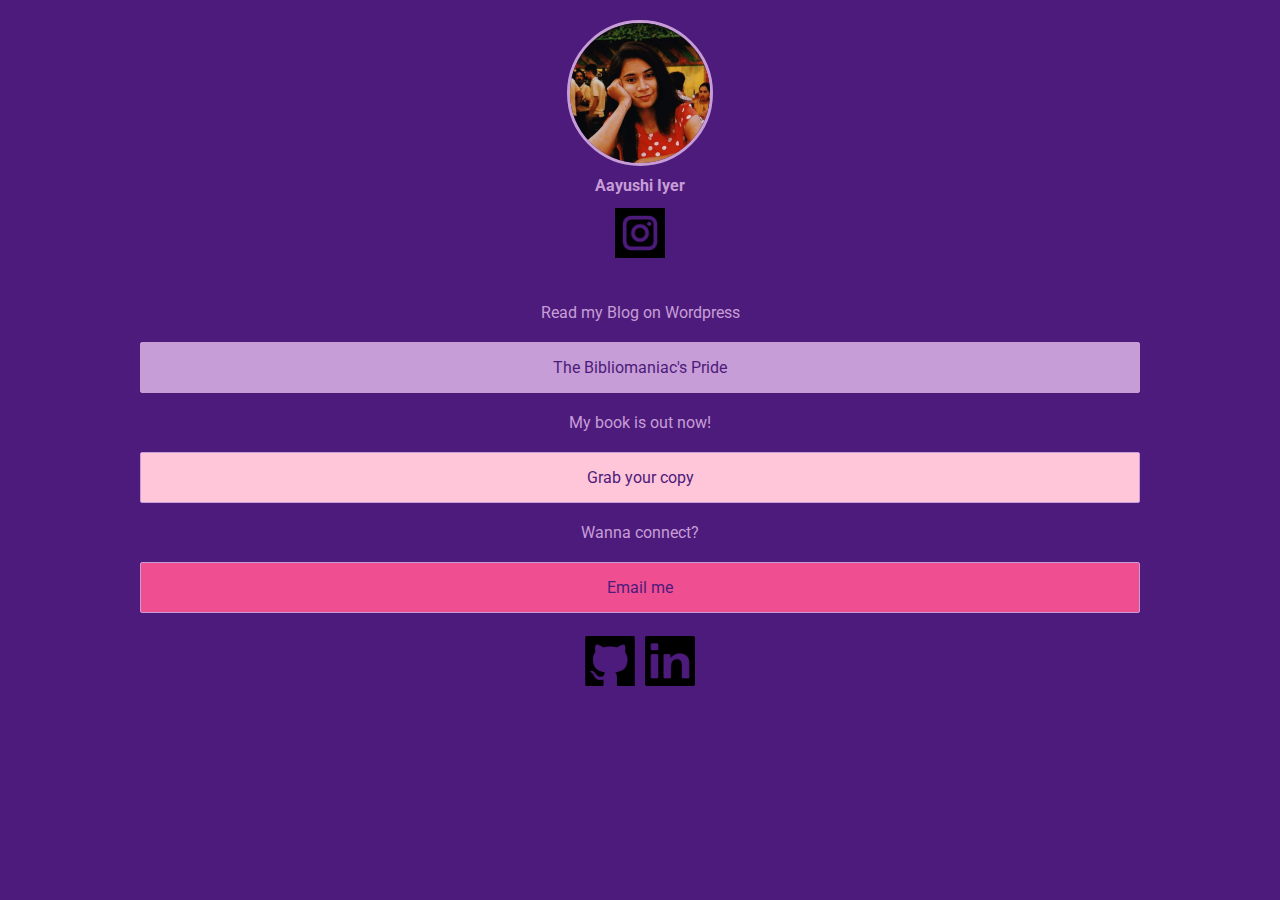
==== index.html @ 681afadd "push" ====
<!DOCTYPE html>
<html lang="en">
	<head>
		<meta charset="UTF-8" />
		<meta name="viewport" content="width=device-width, initial-scale=1.0" />
		<meta http-equiv="X-UA-Compatible" content="ie=edge" />
		<link
			href="https://fonts.googleapis.com/css2?family=Roboto:wght@700&display=swap"
			rel="stylesheet"
		/>
		<link rel="stylesheet" href="style.css"/>
		<title>Aayushi's Links</title>
		<script
			async
			src="https://www.googletagmanager.com/gtag/js?id=UA-177429414-1"
		></script>
		<script>
			window.dataLayer = window.dataLayer || [];
			function gtag() {
				dataLayer.push(arguments);
			}
			gtag('js', new Date());

			gtag('config', 'UA-177429414-1');
		</script>
	</head>
	<body>
		<div class="container">
			<div class="circle-shape">
				<a
					href="https://www.instagram.com/astro_aayushi/"
					target="_blank"
					rel="noopener noreferrer"
				>
					<img src="images/pic.jpg" alt="Pic" class="profile-pic" />
				</a>
			</div>
			<a
				href="https://www.instagram.com/astro_aayushi/"
				target="_blank"
				rel="noopener noreferrer"
				class="ig-link"
			>
				Aayushi Iyer
			</a>
			<a
					href="https://www.instagram.com/astro_aayushi/"
					target="_blank"
					rel="noopener noreferrer"
				>
					<img
						src="images/ig.png"
						alt="twitter link"
						class="icon-list-img"
					/>

				</a>
			<!-- <a
				href="https://www.instagram.com/astro_aayushi/"
				target="_blank"
				rel="noopener noreferrer"
				class="ig-link"
			>
				@astro_aayushi
			</a> -->
			<div>      <br><br>         </div>
			<div class="link-list">Read my Blog on Wordpress
				<a
					href="https://thebibliomaniacspride.wordpress.com/"
					target="_blank"
					rel="noopener noreferrer"
				> 
					<div class="link-list-item medium">
						The Bibliomaniac's Pride
					</div>
				</a>
				My book is out now!
				<a
					href="https://store.pothi.com/book/aayushi-iyer-yours-truly"
					target="_blank"
					rel="noopener noreferrer"
					class="label"
				> 
					<div class="link-list-item light">
						Grab your copy
					</div>
				</a>
				Wanna connect?
				<a href="mailto:aayu.iyer1241@gmail.com">
					
					<div class="link-list-item dark">
						Email me
					</div>
				</a>
			</div>
			<div class="icon-list">
				<a
					href="https://github.com/moonshot-aayushi"
					target="_blank"
					rel="noopener noreferrer"
				>
					<img
						src="images/icon-github.png"
						alt="github link"
						class="icon-list-img"
					/>
				</a>
				<a
					href="https://www.linkedin.com/in/aayushi-i-375919124/"
					target="_blank"
					rel="noopener noreferrer"
				>
					<img
						src="images/linkedin.png"
						alt="twitter link"
						class="icon-list-img"
					/>
				</a>
			</div>
		</div>
		<script src="script.js"></script>
	</body>
</html>
---- style.css ----
/* color palette from https://www.color-hex.com/color-palettes */
:root {
	--darkest-color: #4d1b7b;
	--lightest-color:  	#c79dd7;
	--highlight-color:  	#fdf5c9;
	--bright-color-1:  	 	#ef4f91;
	--bright-color-2:  	 	#c79dd7;
	--bright-color-3:  	 	 	#ffc5d9;
}

body {
	background: var(--darkest-color);
	color: var(--lightest-color);
	font-family: 'Roboto', sans-serif;
}

.container {
	width: 90%;
	max-width: 1000px;
	margin: 20px auto;
	display: flex;
	flex-direction: column;
	text-align: center;
}

.circle-shape {
	width: 140px;
	height: 140px;
	position: relative;
	overflow: hidden;
	border-radius: 50%;
	border: 3px solid var(--lightest-color);
	margin: 0 auto;
}

.profile-pic {
	display: inline;
	margin: 0 auto;
	height: 100%;
	width: auto;
}

a {
	color: var(--lightest-color);
	text-decoration: none;
}

.ig-link {
	margin: 10px 0;
	font-weight: bold;
}

.link-list-item {
	border: 1px solid var(--lightest-color);
	box-sizing: border-box;
	margin: 20px auto;
	color: var(--darkest-color);
	padding: 15px;
	text-align: center;
	transition: all 0.15s;
	border-radius: 2px;
}

.link-list-item:hover,
a:hover {
	color: var(--highlight-color);
	border-color: var(--highlight-color);
	text-shadow: 0 0 2em var(--highlight-color);
}

.icon-list-img {
	height: 50px;
	width: 50px;
	margin: 3px;
}

.dark {
	background: var(--bright-color-1);
}

.medium {
	background: var(--bright-color-2);
}

.light {
	background: var(--bright-color-3);
}
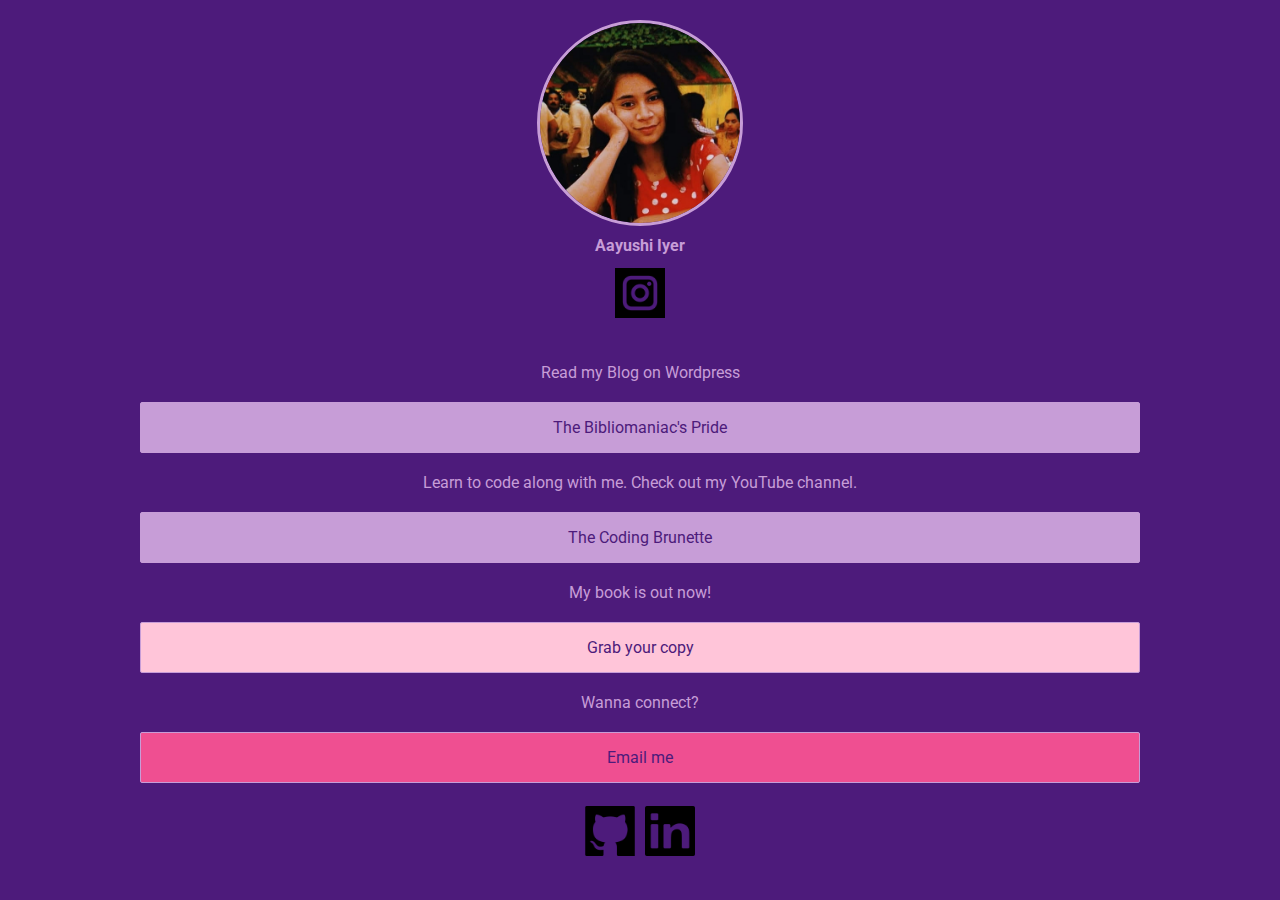
==== commit 61069753: "links" ====
--- a/index.html
+++ b/index.html
@@ -74,6 +74,16 @@
 						The Bibliomaniac's Pride
 					</div>
 				</a>
+				Learn to code along with me. Check out my YouTube channel.
+				<a
+					href="https://www.youtube.com/channel/UC_xBIKRn07LUTh2c6wq1o8w/"
+					target="_blank"
+					rel="noopener noreferrer"
+				> 
+					<div class="link-list-item medium">
+						The Coding Brunette
+					</div>
+				</a>
 				My book is out now!
 				<a
 					href="https://store.pothi.com/book/aayushi-iyer-yours-truly"
--- a/style.css
+++ b/style.css
@@ -24,8 +24,8 @@
 }
 
 .circle-shape {
-	width: 140px;
-	height: 140px;
+	width: 200px;
+	height: 200px;
 	position: relative;
 	overflow: hidden;
 	border-radius: 50%;
